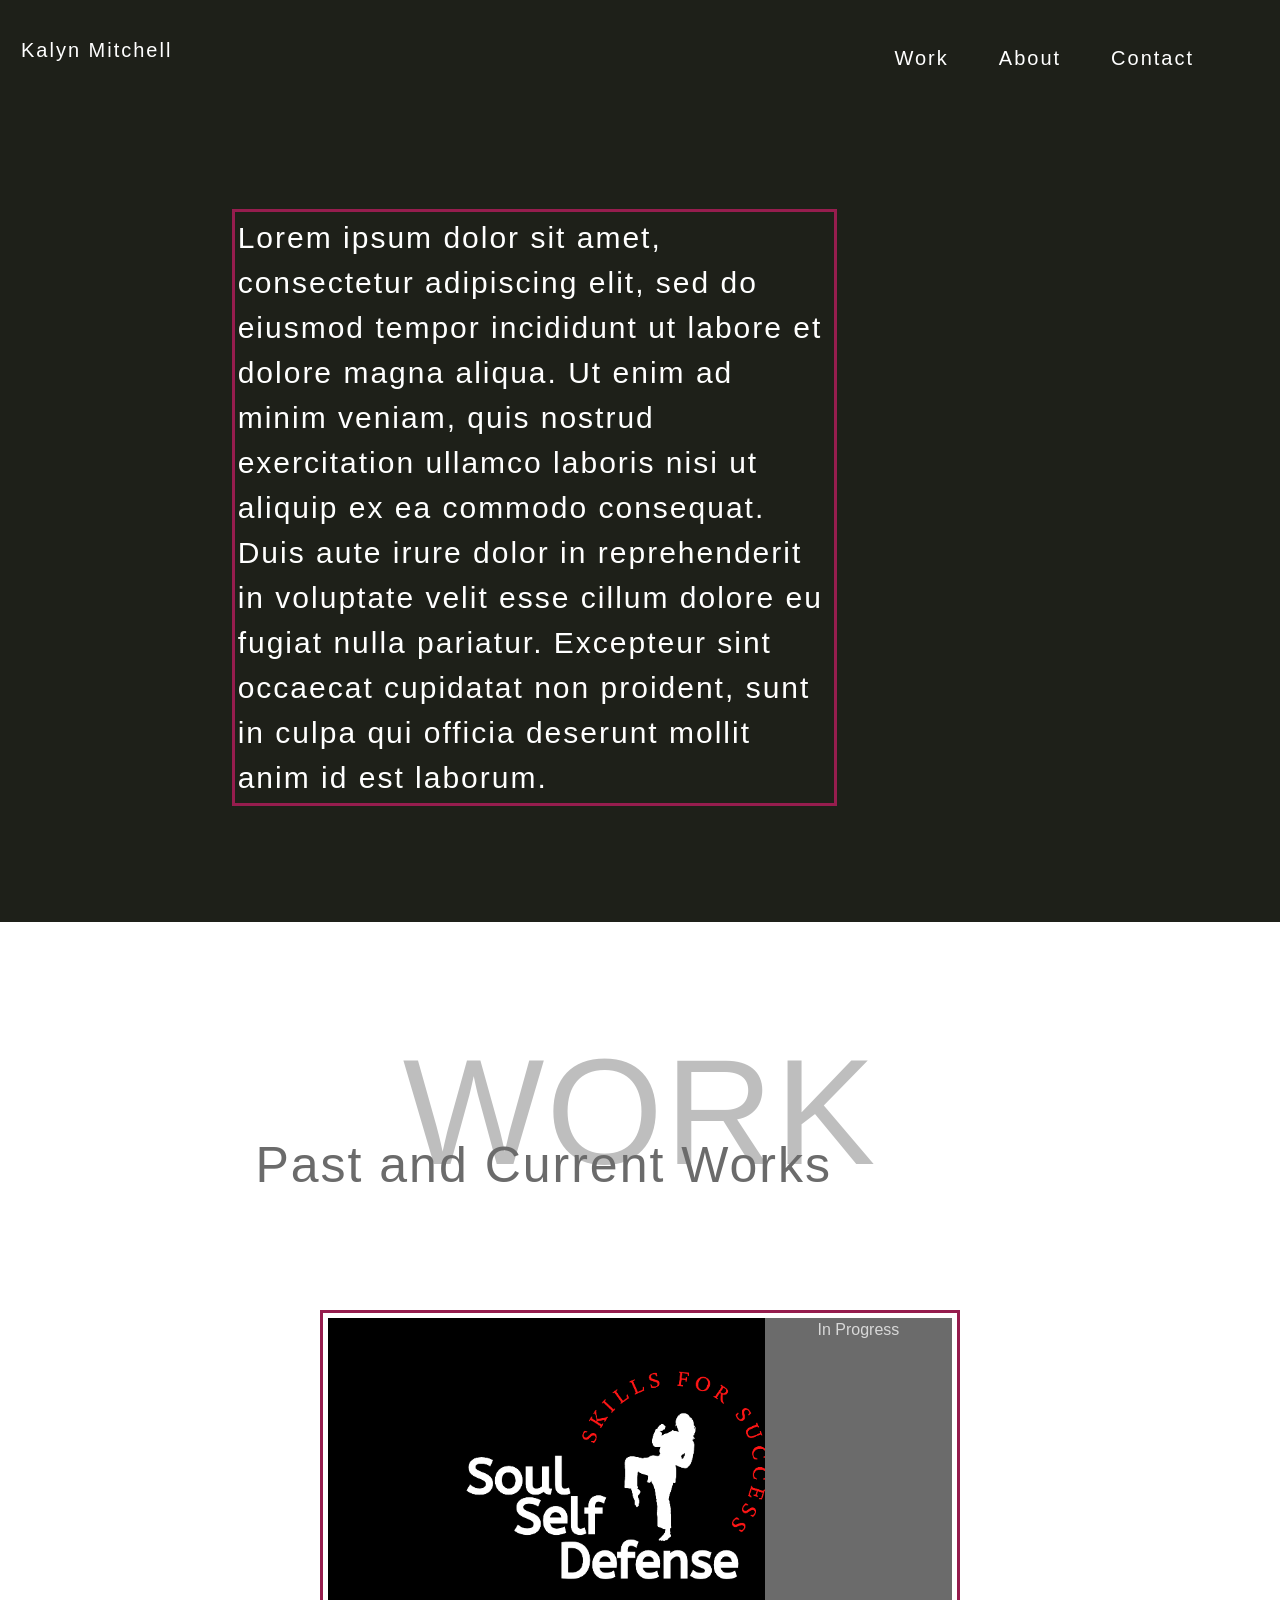
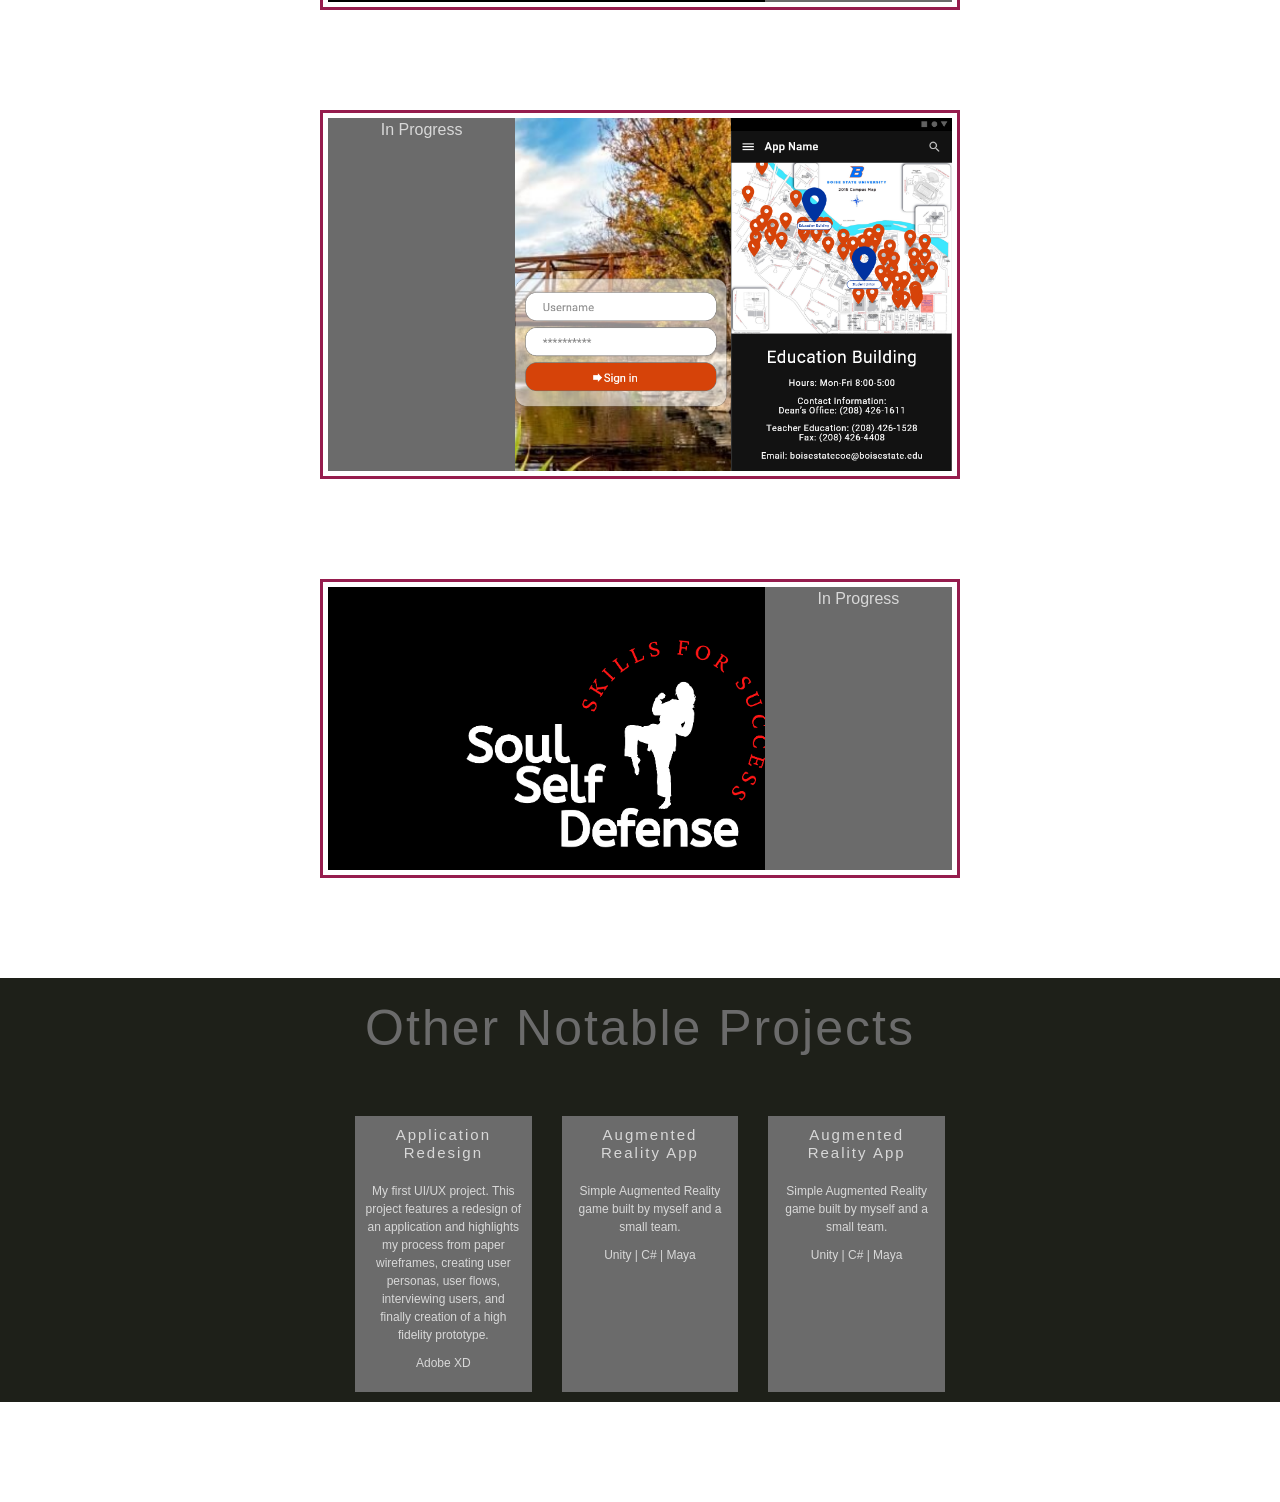
==== index.html @ d5d1f7f8 "more projects added" ====
<!DOCTYPE html>

<html>

<head>
    <title>Portfolio</title>
    <meta charset="UTF-8">
    <meta name="viewport" content="width=device-width, initial-scale=1.0">
    <link rel="stylesheet" href="https://cdn.jsdelivr.net/npm/bootstrap@4.3.1/dist/css/bootstrap.min.css"
        integrity="sha384-ggOyR0iXCbMQv3Xipma34MD+dH/1fQ784/j6cY/iJTQUOhcWr7x9JvoRxT2MZw1T" crossorigin="anonymous">
    <link rel="stylesheet" href="style.css">
</head>

<body>
    <header>
        <!--Navigation-->
        <div class="container-fluid background-dark">
            <div class="row">
                <div class="col nav navbar">
                    <p>Kalyn Mitchell</p>
                </div>
                <div class="col">
                    <nav class="navbar float-right">
                        <div class="nav">
                            <a href="#">Work</a>
                            <a href="#">About</a>
                            <a href="#">Contact</a>
                        </div>
                    </nav>
                </div>
            </div>
        </div>
    </header>

    <main>
        <!--Opening Statement-->
        <div class="container-fluid background-dark space">
            <div class="row">
                <div class="col-2">
                </div>
                <div class="col-6">
                    <p class="mission-text">Lorem ipsum dolor sit amet, consectetur adipiscing elit, sed do eiusmod
                        tempor
                        incididunt ut labore et dolore magna aliqua. Ut enim ad minim veniam, quis nostrud exercitation
                        ullamco laboris nisi ut aliquip ex ea commodo consequat. Duis aute irure dolor in reprehenderit
                        in
                        voluptate velit esse cillum dolore eu fugiat nulla pariatur. Excepteur sint occaecat cupidatat
                        non
                        proident, sunt in culpa qui officia deserunt mollit anim id est laborum.</p>
                </div>
                <div class="col-4">
                </div>
            </div>
        </div>
        <!--Main Projects-->
        <div class="container-fluid space">
            <div class="row">
                <div class="col">
                    <h1>WORK</h1>
                    <h2 class="text-overlay">Past and Current Works</h2>
                </div>
            </div>
            <div class="row space">
                <div class="col-3"></div>
                <div class="col-6 img-border">
                    <div class="container-text-overlay">
                        <img src="Images/SSDMain.png" class="img-fluid">
                        <div class="img-text-right">
                            <p>In Progress</p>
                        </div>
                    </div>
                </div>
                <div class="col-3"></div>
            </div>
            <div class="row">
                <div class="col-3"></div>
                <div class="col-6 img-border">
                    <div class="container-text-overlay">
                        <img src="Images/Swift.png" class="img-fluid">
                        <div class="img-text-left">
                            <p>In Progress</p>
                        </div>
                    </div>
                </div>
                <div class="col-3"></div>
            </div>
            <div class="row space">
                <div class="col-3"></div>
                <div class="col-6 img-border">
                    <div class="container-text-overlay">
                        <img src="Images/SSDMain.png" class="img-fluid">
                        <div class="img-text-right">
                            <p>In Progress</p>
                        </div>
                    </div>
                </div>
                <div class="col-3"></div>
            </div>
            <!--Other Notable Works-->
            <div class="container-text-overlay">
                <div class="row background-dark">
                    <div class="col-12">
                        <h2 class="center">Other Notable Projects</h2>
                    </div>
                </div>
                <div class="row background-dark">
                    <div class="col-3"></div>
                    <div class="col-2">
                        <a href="AppRedesign.html">
                            <div class="text-box">
                                <h1>Application Redesign</h1>
                                <p>My first UI/UX project. This project features a redesign of an application and
                                    highlights
                                    my
                                    process from paper wireframes, creating user personas,
                                    user flows, interviewing users, and finally creation of a high fidelity prototype.
                                </p>
                                <p>
                                    Adobe XD
                                </p>
                            </div>
                        </a>
                    </div>
                    <div class="col-2">
                        <a href="ARGame.html">
                            <div class="text-box">
                                <h1>Augmented Reality App</h1>
                                <p> Simple Augmented Reality game built by myself and a small team.
                                </p>
                                <p>
                                    Unity | C# | Maya
                                </p>
                            </div>
                        </a>
                    </div>
                    <div class="col-2">
                        <a href="ARGame.html">
                            <div class="text-box">
                                <h1>Augmented Reality App</h1>
                                <p> Simple Augmented Reality game built by myself and a small team.
                                </p>
                                <p>
                                    Unity | C# | Maya
                                </p>
                            </div>
                        </a>
                    </div>
                    <div class="col-3"></div>
                </div>
            </div>
        </div>
    </main>

</body>

</html>
---- style.css ----
/* Color Scheme

Black Chocolate - 1E2019
Apricot - F7C4A5
Pine Green - 037971
Jazzberry Jam - 961D4E
Twilight Lavender - 754668

*/


.nav {
    font-size: 20px;
    letter-spacing: 2px;
    padding-top: 15px;
}

.nav a {
    padding-right: 50px;
    color: white;
    text-decoration: none;
}

.nav a:hover {
    color: #961D4E;
}

.mission-text {
    font-size: 30px;
    letter-spacing: 2px;
    padding-top: 50px;
    border: 3px solid rgb(150, 29, 78);
    padding: 3px;
}

.center {
    text-align: center;
}

.background-dark {
    background-color: #1E2019;
    color: white;
    padding: 20px;
}

.background-peach {
    background-color: #F7C4A5;
    color: white;
}

.space {
    padding-top: 100px;
    padding-bottom: 100px;
}

.text-overlay {
    color: #6b6b6b;
    position: absolute;
    top: 60%;
    right: 35%;
    height: 100%;
}

.img-text-left {
    background-color: #6b6b6b;
    color: rgb(216, 216, 216);
    text-align: center;
    position: absolute;
    top: 0%;
    width: 30%;
    height: 100%;
}

.img-text-right {
    background-color: #6b6b6b;
    color: rgb(216, 216, 216);
    text-align: center;
    position: absolute;
    top: 0%;
    right: 0%;
    width: 30%;
    height: 100%;
}

.container-text-overlay {
    position: relative;
    text-align: center;
    color: white;
}

.img-border {
    border: 3px solid rgb(150, 29, 78);
    padding: 5px;
}

.text-box {
    background: #6b6b6b;
    color: rgb(216, 216, 216);
    margin: 10px;
    width:100%;
    height: 100%;
}

.text-box h1 {
    color:rgb(216, 216, 216);
    font-size: 15px;
    padding: 10px;
    margin: 10px;
}

.text-box p {
    color:rgb(216, 216, 216);
    font-size: 12px;
    margin: 10px;
}

.icon {
    float: left;
    width: 50px;
    height: 50px;
    margin: 5px;
}

h1 {
    font-size: 150px;
    letter-spacing: 2px;
    text-align: center;
    color: #bebebe;
}

h2 {
    font-size: 50px;
    letter-spacing: 2px;
    color: #6b6b6b;
}
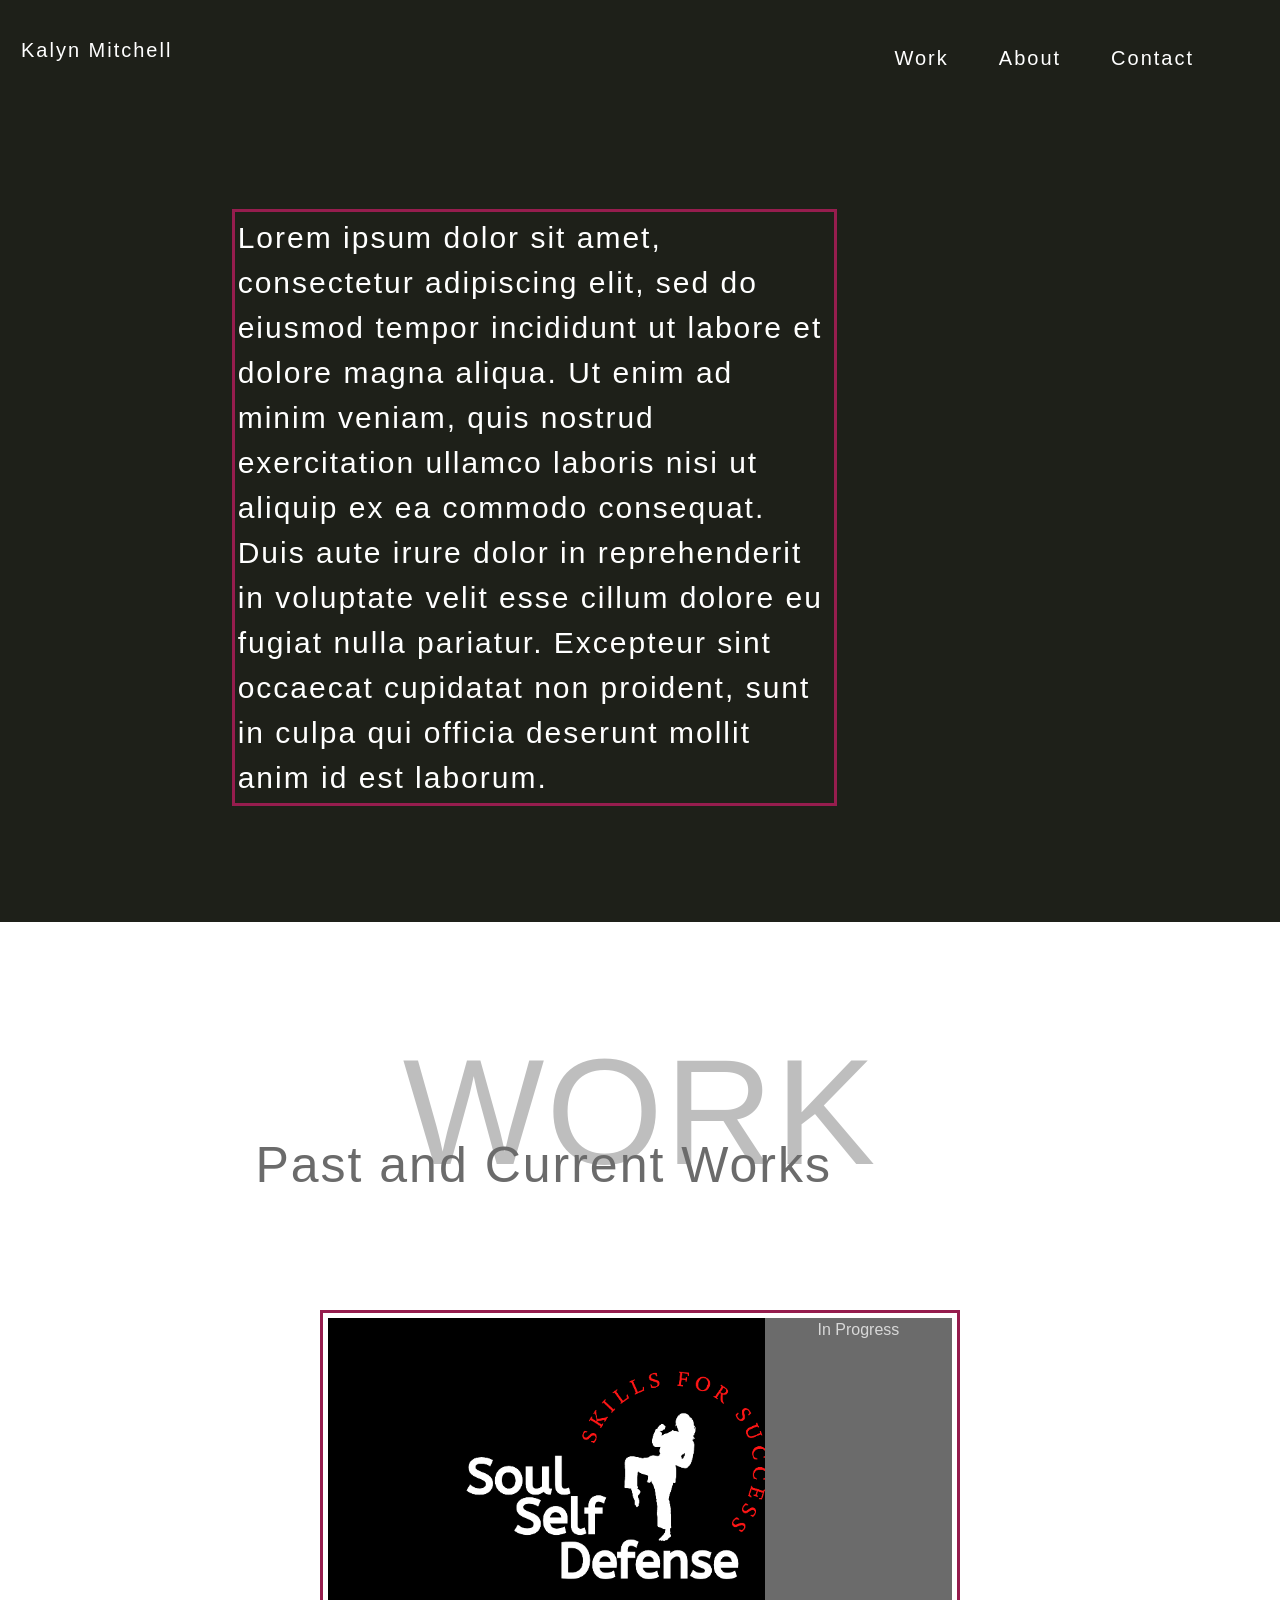
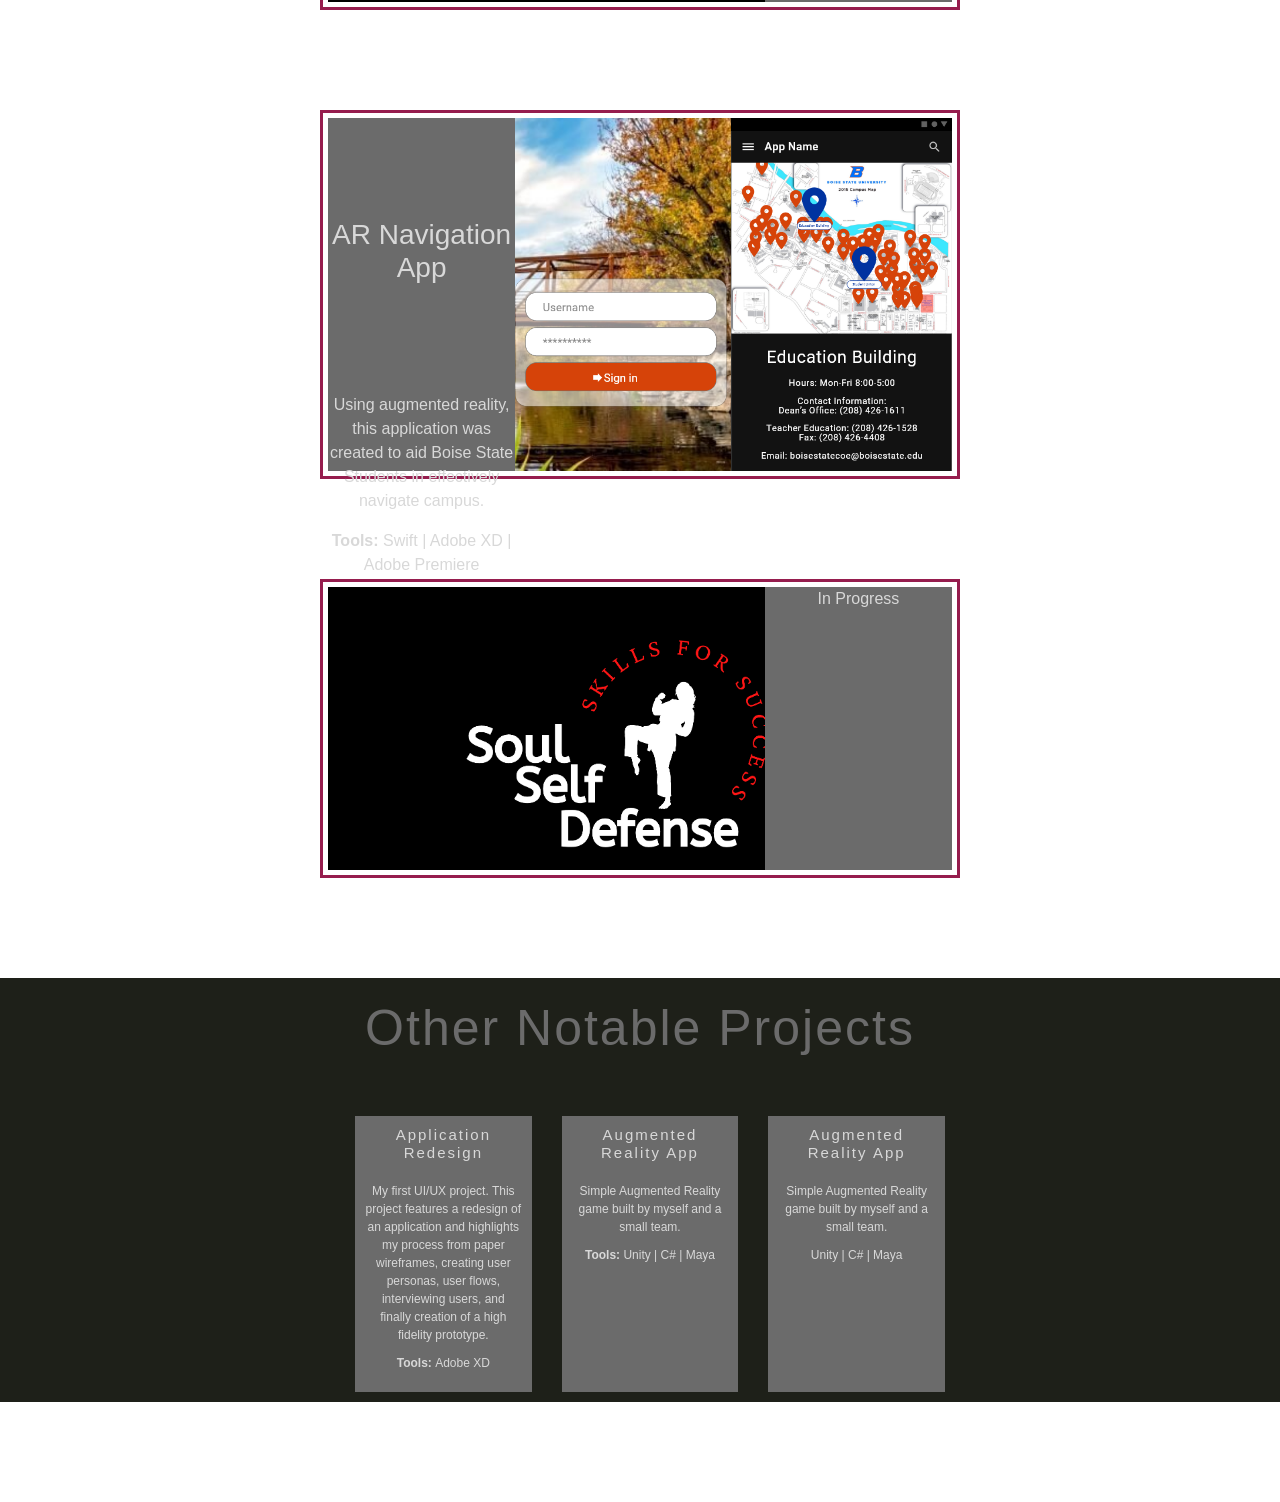
==== commit 197f3912: "changes" ====
--- a/index.html
+++ b/index.html
@@ -75,12 +75,17 @@
             <div class="row">
                 <div class="col-3"></div>
                 <div class="col-6 img-border">
-                    <div class="container-text-overlay">
-                        <img src="Images/Swift.png" class="img-fluid">
-                        <div class="img-text-left">
-                            <p>In Progress</p>
+                    <a href="Swift.html">
+                        <div class="container-text-overlay">
+                            <img src="Images/Swift.png" class="img-fluid">
+                            <div class="img-text-left">
+                                <h3 class="space">AR Navigation App</h3>
+                                <p>Using augmented reality, this application was created to aid Boise State Students
+                                    in effectively navigate campus.</p>
+                                <p><b>Tools: </b>Swift | Adobe XD | Adobe Premiere</p>
+                            </div>
                         </div>
-                    </div>
+                    </a>
                 </div>
                 <div class="col-3"></div>
             </div>
@@ -116,7 +121,7 @@
                                     user flows, interviewing users, and finally creation of a high fidelity prototype.
                                 </p>
                                 <p>
-                                    Adobe XD
+                                    <b>Tools: </b>Adobe XD
                                 </p>
                             </div>
                         </a>
@@ -128,7 +133,7 @@
                                 <p> Simple Augmented Reality game built by myself and a small team.
                                 </p>
                                 <p>
-                                    Unity | C# | Maya
+                                    <b>Tools: </b>Unity | C# | Maya
                                 </p>
                             </div>
                         </a>
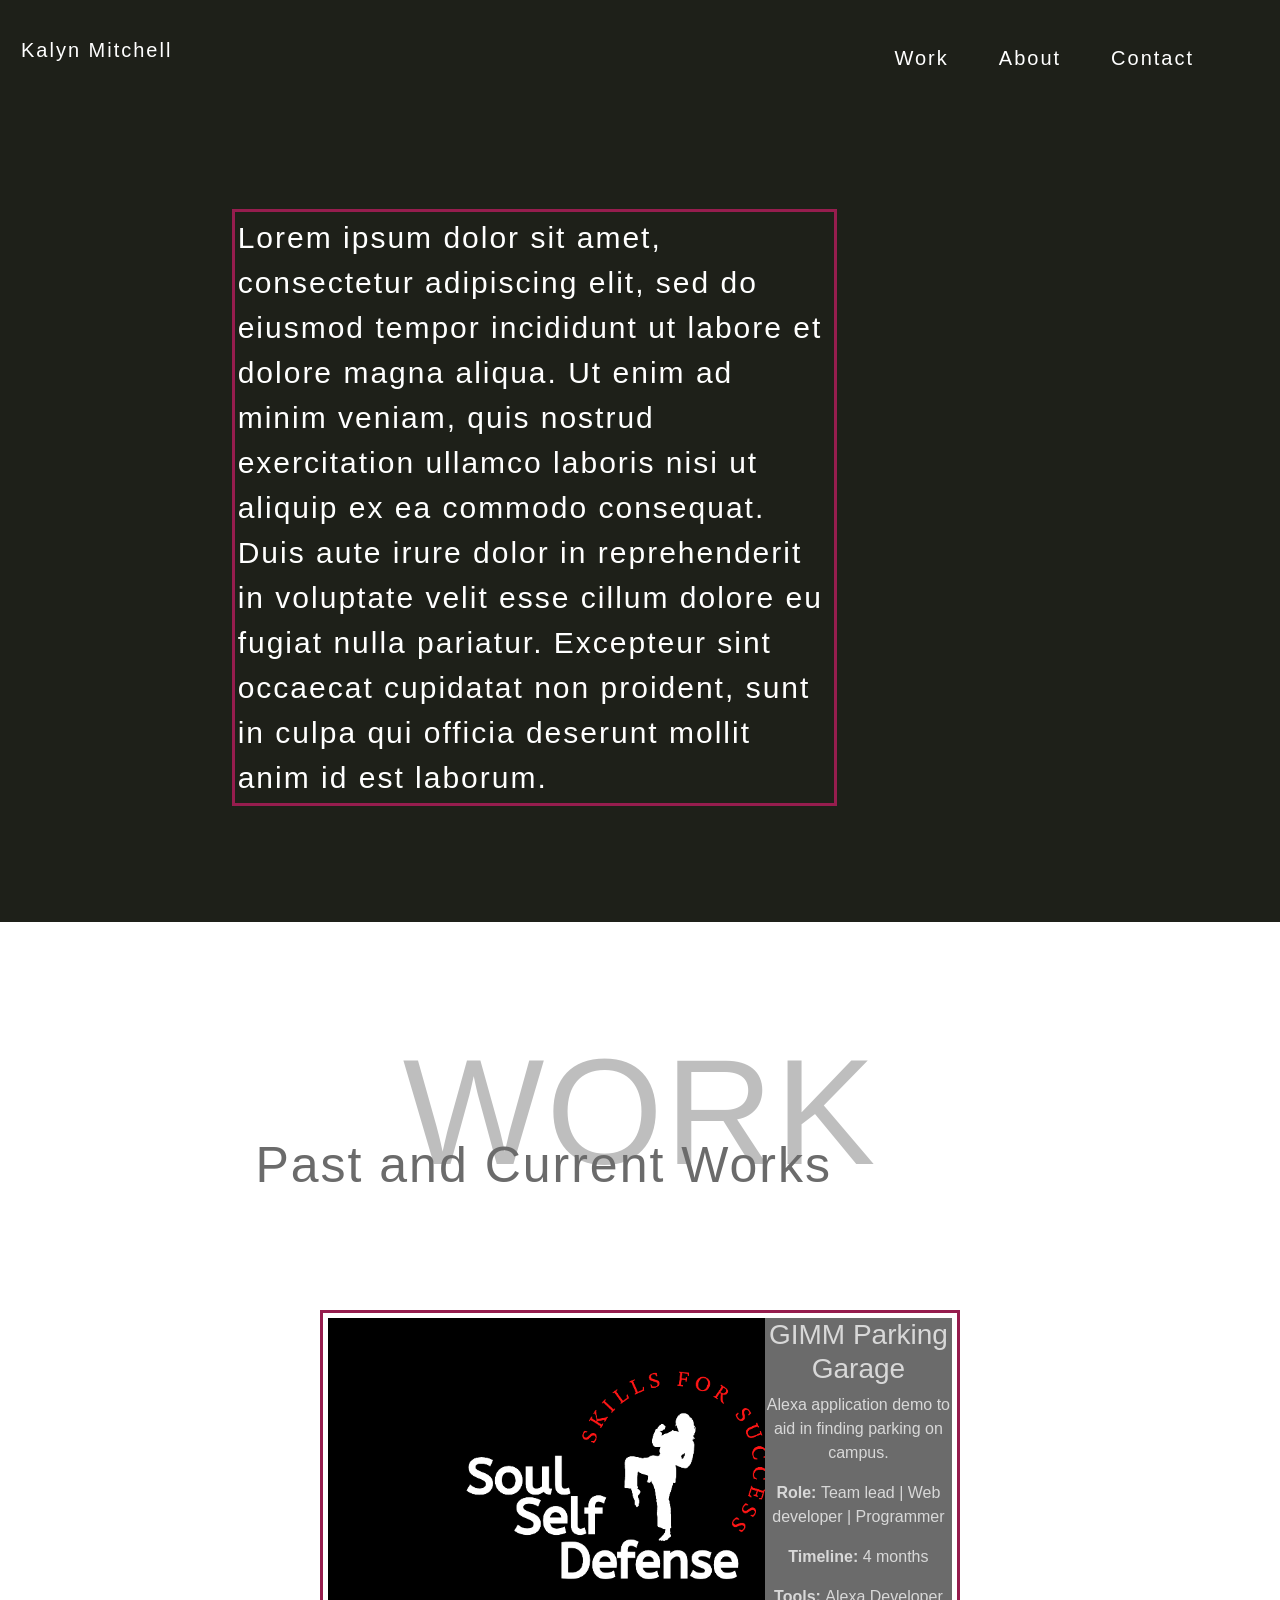
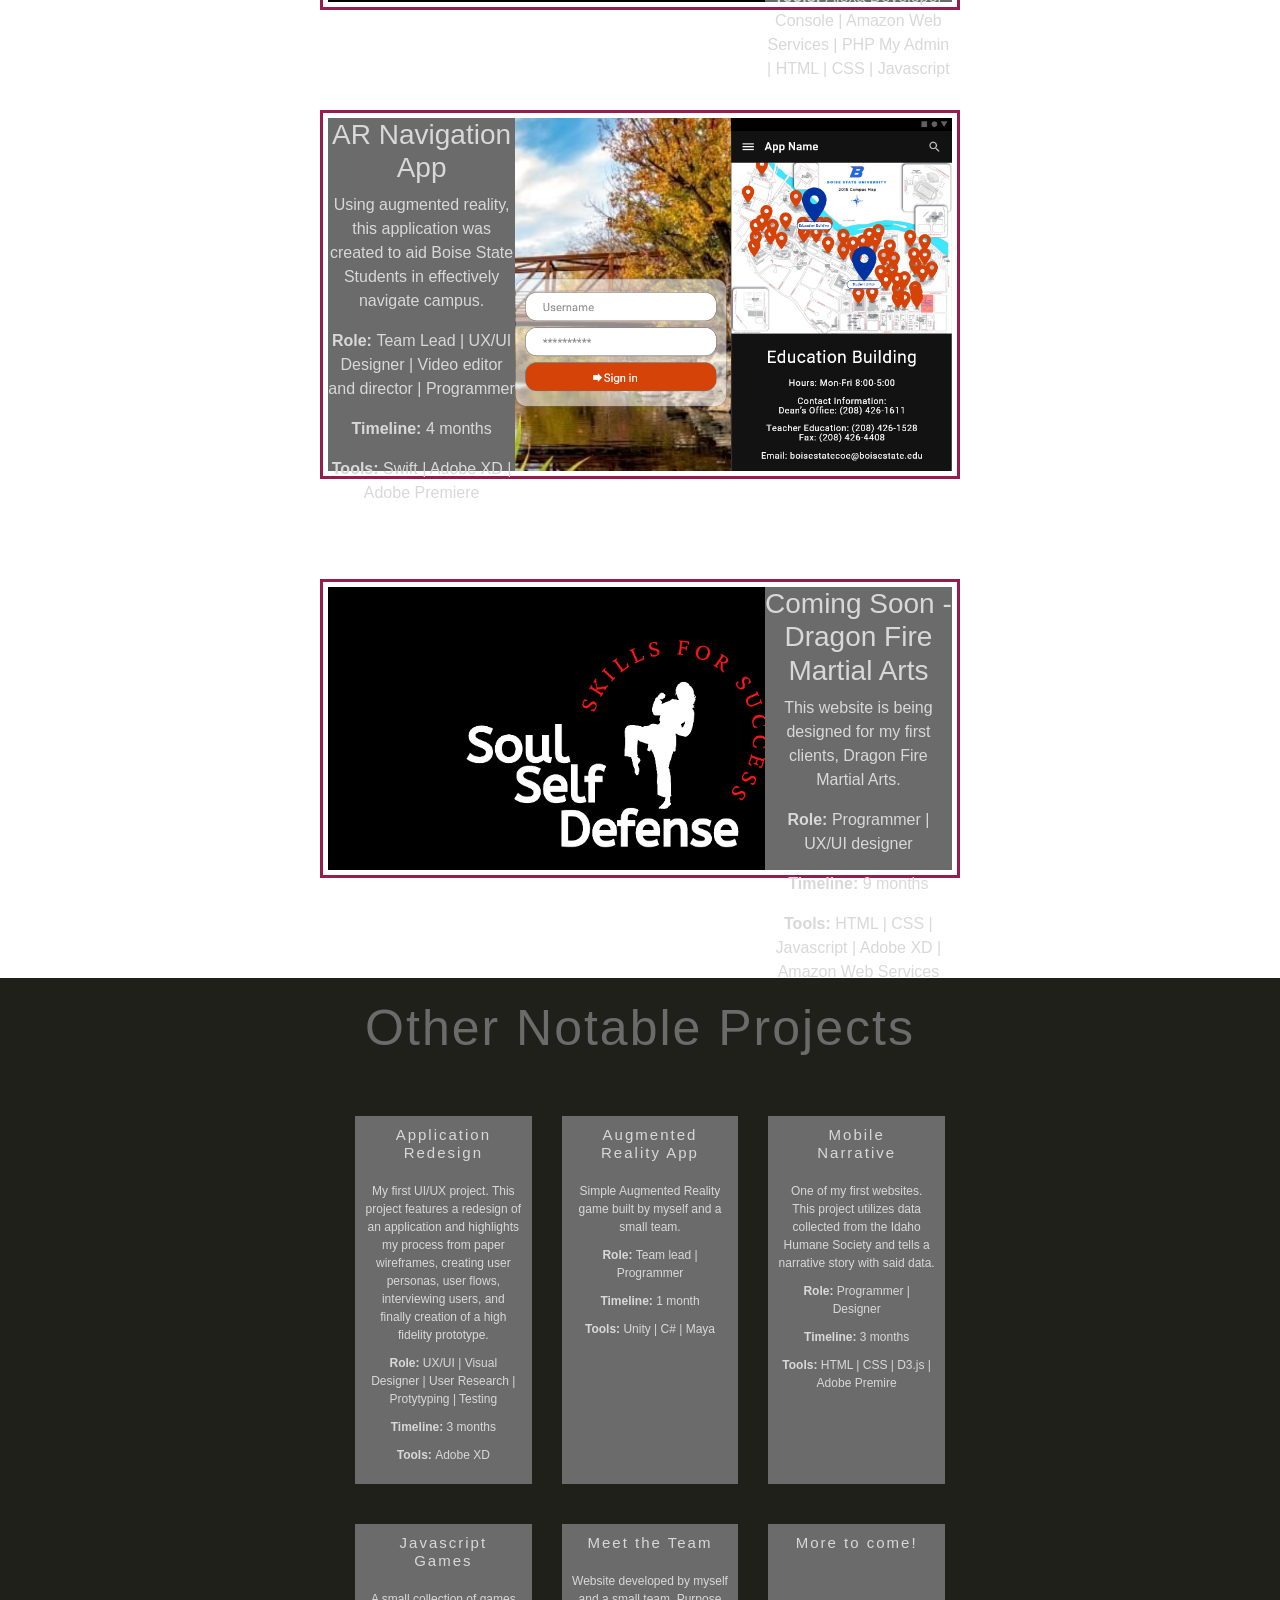
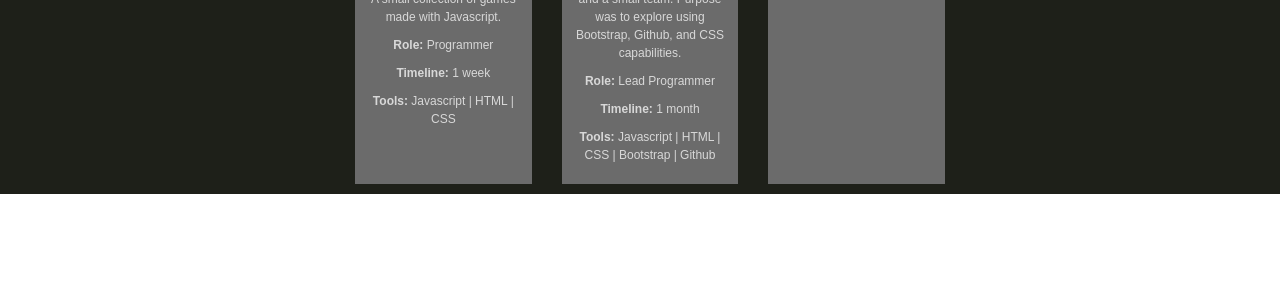
==== commit cf0bb478: "main" ====
--- a/index.html
+++ b/index.html
@@ -24,7 +24,7 @@
                         <div class="nav">
                             <a href="#">Work</a>
                             <a href="#">About</a>
-                            <a href="#">Contact</a>
+                            <a href="mailto:marimitchell9102@gmail.com">Contact</a>
                         </div>
                     </nav>
                 </div>
@@ -66,7 +66,17 @@
                     <div class="container-text-overlay">
                         <img src="Images/SSDMain.png" class="img-fluid">
                         <div class="img-text-right">
-                            <p>In Progress</p>
+                            <h3>GIMM Parking Garage</h3>
+                            <p>Alexa application demo to aid in finding parking on campus.</p>
+                            <p>
+                                <b>Role: </b>Team lead | Web developer | Programmer
+                            </p>
+                            <p>
+                                <b>Timeline: </b>4 months
+                            </p>
+                            <p>
+                                <b>Tools: </b>Alexa Developer Console | Amazon Web Services | PHP My Admin | HTML | CSS | Javascript
+                            </p>
                         </div>
                     </div>
                 </div>
@@ -79,9 +89,11 @@
                         <div class="container-text-overlay">
                             <img src="Images/Swift.png" class="img-fluid">
                             <div class="img-text-left">
-                                <h3 class="space">AR Navigation App</h3>
+                                <h3>AR Navigation App</h3>
                                 <p>Using augmented reality, this application was created to aid Boise State Students
                                     in effectively navigate campus.</p>
+                                <p><b>Role: </b> Team Lead | UX/UI Designer | Video editor and director | Programmer </p>
+                                <p><b>Timeline: </b>4 months</p>
                                 <p><b>Tools: </b>Swift | Adobe XD | Adobe Premiere</p>
                             </div>
                         </div>
@@ -95,7 +107,17 @@
                     <div class="container-text-overlay">
                         <img src="Images/SSDMain.png" class="img-fluid">
                         <div class="img-text-right">
-                            <p>In Progress</p>
+                            <h3>Coming Soon - Dragon Fire Martial Arts</h3>
+                            <p>This website is being designed for my first clients, Dragon Fire Martial Arts.</p>
+                            <p>
+                                <b>Role: </b>Programmer | UX/UI designer 
+                            </p>
+                            <p>
+                                <b>Timeline: </b>9 months
+                            </p>
+                            <p>
+                                <b>Tools: </b>HTML | CSS | Javascript | Adobe XD | Amazon Web Services
+                            </p>
                         </div>
                     </div>
                 </div>
@@ -120,6 +142,10 @@
                                     process from paper wireframes, creating user personas,
                                     user flows, interviewing users, and finally creation of a high fidelity prototype.
                                 </p>
+                                <p><b>Role: </b>UX/UI | Visual Designer | User Research | Protytyping | Testing</p>
+                                <p>
+                                    <b>Timeline: </b> 3 months
+                                </p>
                                 <p>
                                     <b>Tools: </b>Adobe XD
                                 </p>
@@ -132,6 +158,10 @@
                                 <h1>Augmented Reality App</h1>
                                 <p> Simple Augmented Reality game built by myself and a small team.
                                 </p>
+                                <p><b>Role: </b>Team lead | Programmer</p>
+                                <p>
+                                    <b>Timeline: </b> 1 month
+                                </p>
                                 <p>
                                     <b>Tools: </b>Unity | C# | Maya
                                 </p>
@@ -139,16 +169,64 @@
                         </a>
                     </div>
                     <div class="col-2">
-                        <a href="ARGame.html">
-                            <div class="text-box">
-                                <h1>Augmented Reality App</h1>
-                                <p> Simple Augmented Reality game built by myself and a small team.
-                                </p>
-                                <p>
-                                    Unity | C# | Maya
-                                </p>
-                            </div>
-                        </a>
+                        <a href="Projects/MobileNarrative/Html/MobileNarrative.html">
+                            <div class="text-box">
+                                <h1>Mobile Narrative</h1>
+                                <p> One of my first websites. This project utilizes data collected from the Idaho Humane
+                                    Society
+                                    and tells a narrative story with said data.
+                                </p>
+                                <p><b>Role: </b>Programmer | Designer</p>
+                                <p>
+                                    <b>Timeline: </b>3 months
+                                </p>
+                                <p>
+                                    <b>Tools: </b>HTML | CSS | D3.js | Adobe Premire
+                                </p>
+                            </div>
+                        </a>
+                    </div>
+                    <div class="col-3"></div>
+                </div>
+                <div class="row background-dark">
+                    <div class="col-3"></div>
+                    <div class="col-2">
+                        <a href="https://kayiznbii.github.io/">
+                            <div class="text-box">
+                                <h1>Javascript Games</h1>
+                                <p>A small collection of games made with Javascript.
+                                </p>
+                                <p><b>Role: </b>Programmer</p>
+                                <p>
+                                    <b>Timeline: </b> 1 week
+                                </p>
+                                <p>
+                                    <b>Tools: </b>Javascript | HTML | CSS
+                                </p>
+                            </div>
+                        </a>
+                    </div>
+                    <div class="col-2">
+                        <a href="Projects/MyCSS/index.html">
+                            <div class="text-box">
+                                <h1>Meet the Team</h1>
+                                <p> Website developed by myself and a small team. Purpose was to explore using
+                                    Bootstrap, Github, and CSS capabilities.
+                                </p>
+                                <p><b>Role: </b>Lead Programmer</p>
+                                <p>
+                                    <b>Timeline: </b> 1 month
+                                </p>
+                                <p>
+                                    <b>Tools: </b>Javascript | HTML | CSS | Bootstrap | Github
+                                </p>
+                            </div>
+                        </a>
+                    </div>
+                    <div class="col-2">
+                        <div class="text-box">
+                            <h1>More to come!</h1>
+                        </div>
                     </div>
                     <div class="col-3"></div>
                 </div>
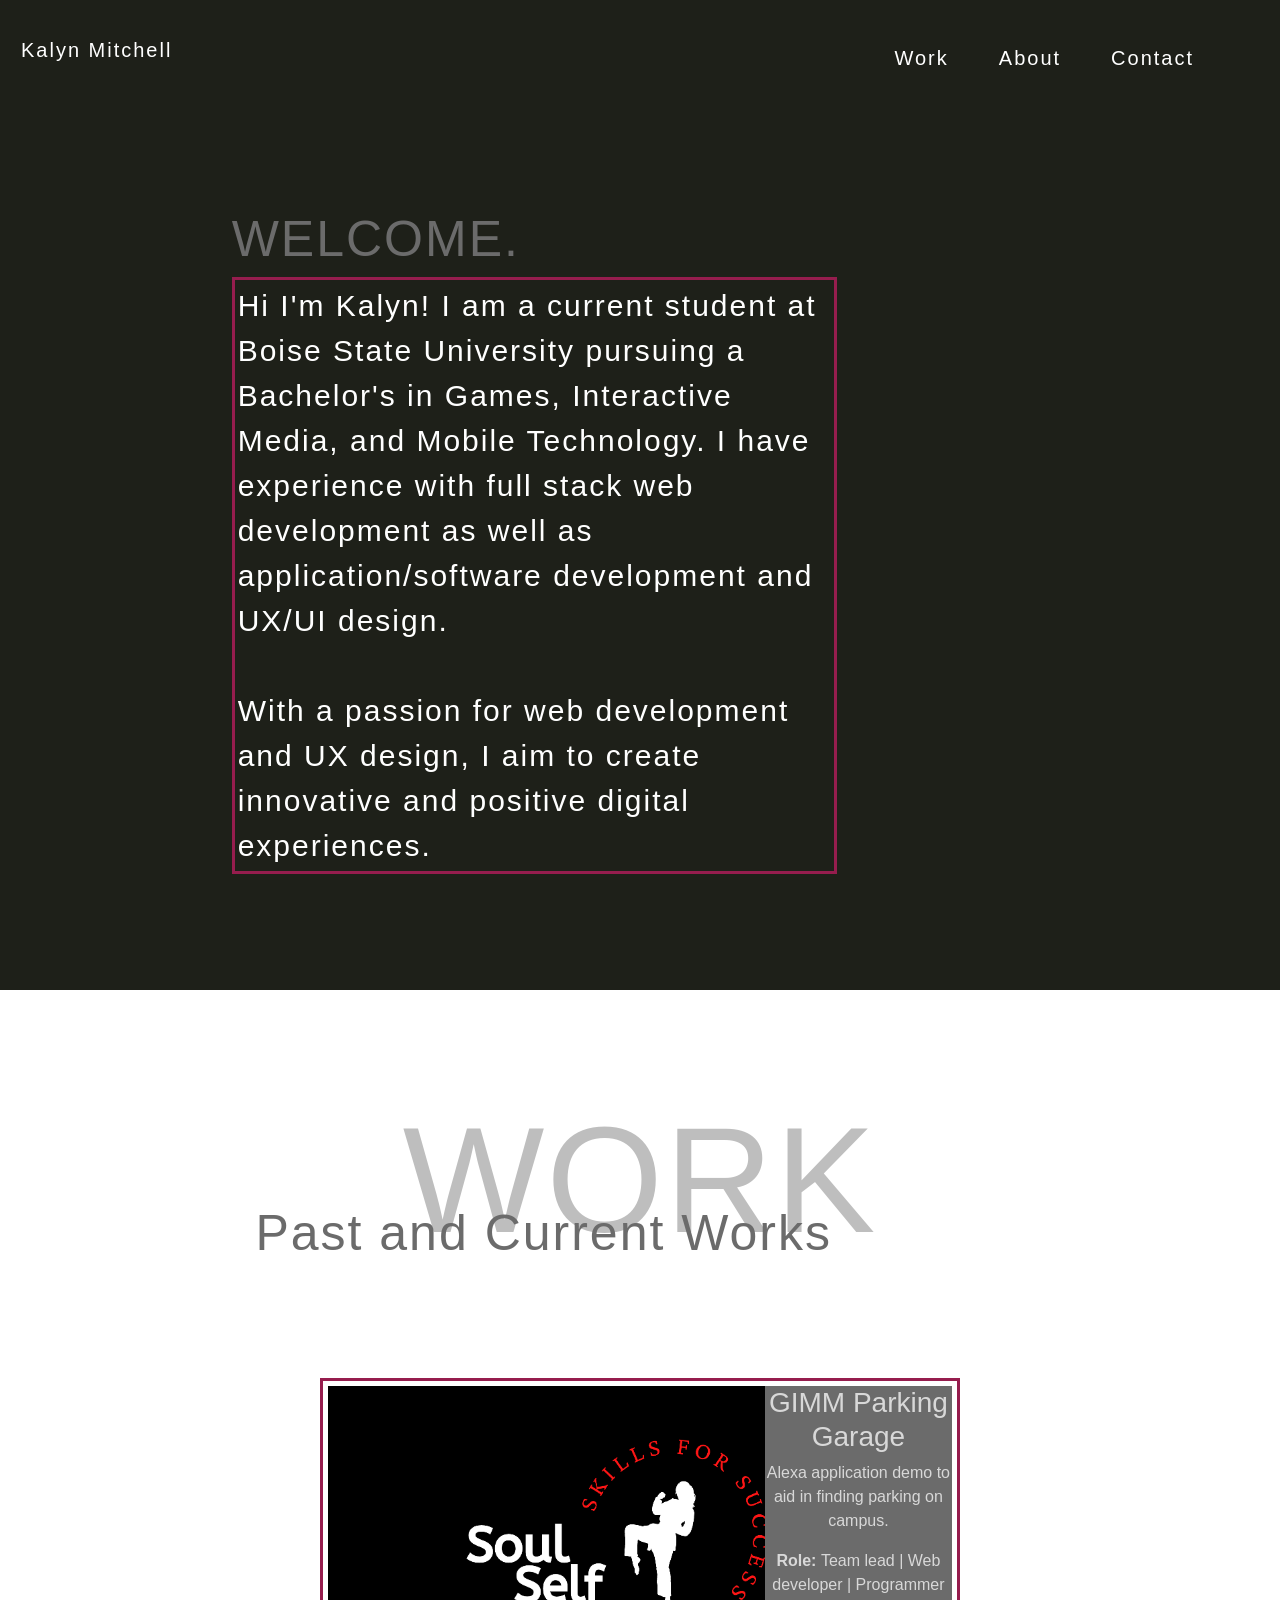
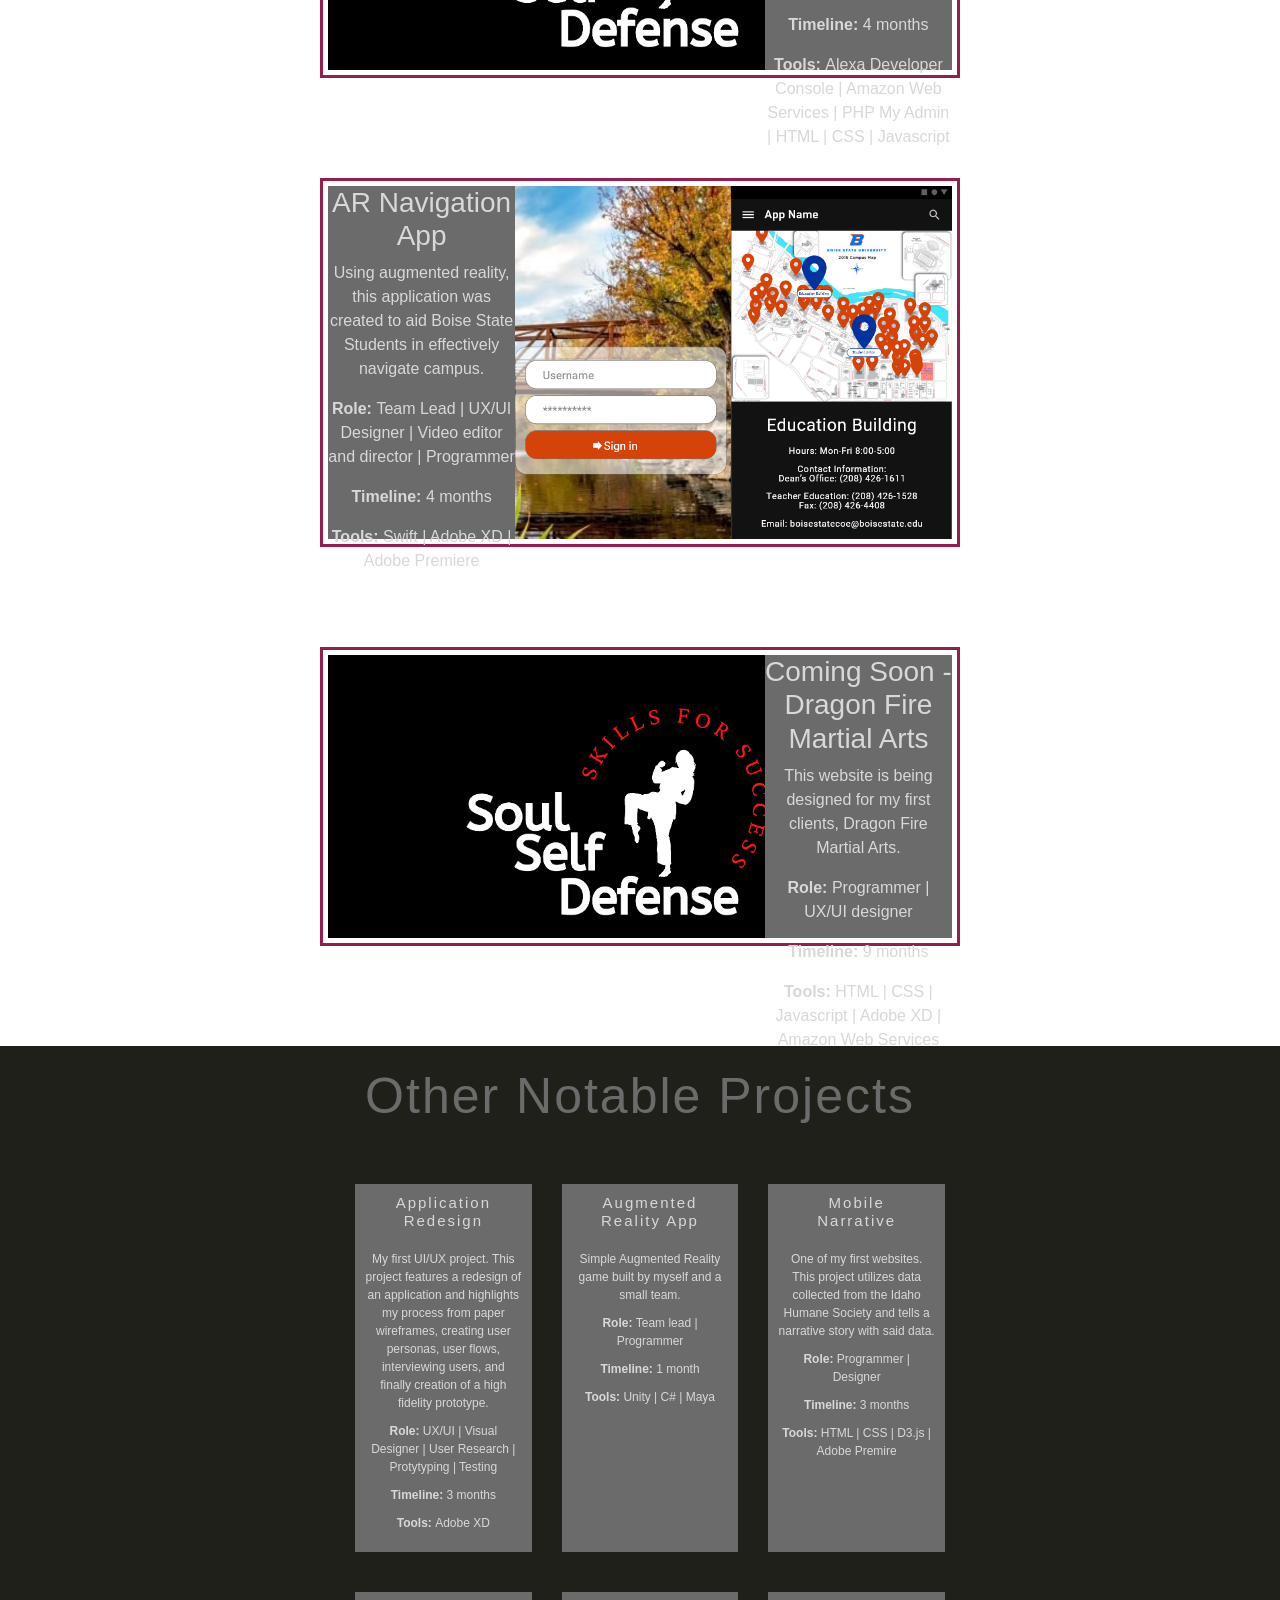
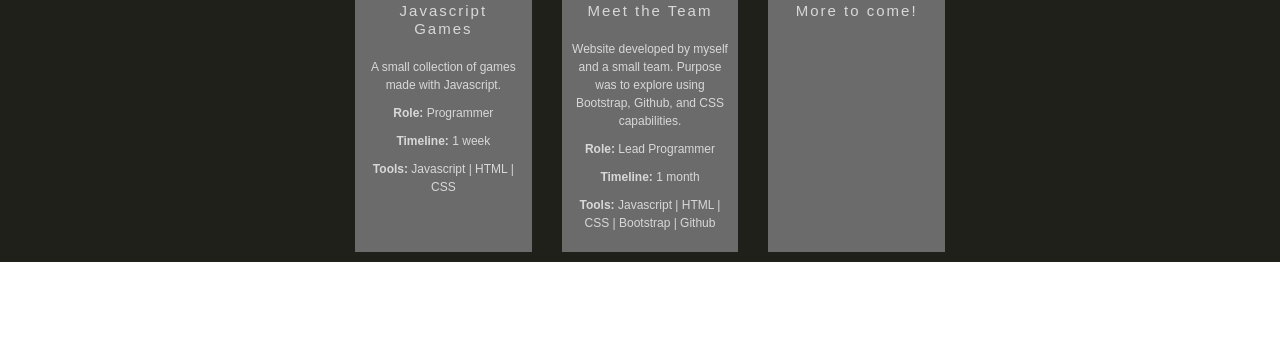
==== commit 31f20971: "mission statement" ====
--- a/index.html
+++ b/index.html
@@ -24,7 +24,7 @@
                         <div class="nav">
                             <a href="#">Work</a>
                             <a href="#">About</a>
-                            <a href="mailto:marimitchell9102@gmail.com">Contact</a>
+                            <a href="mailto:kalynmarimitchell@gmail.com">Contact</a>
                         </div>
                     </nav>
                 </div>
@@ -39,14 +39,14 @@
                 <div class="col-2">
                 </div>
                 <div class="col-6">
-                    <p class="mission-text">Lorem ipsum dolor sit amet, consectetur adipiscing elit, sed do eiusmod
-                        tempor
-                        incididunt ut labore et dolore magna aliqua. Ut enim ad minim veniam, quis nostrud exercitation
-                        ullamco laboris nisi ut aliquip ex ea commodo consequat. Duis aute irure dolor in reprehenderit
-                        in
-                        voluptate velit esse cillum dolore eu fugiat nulla pariatur. Excepteur sint occaecat cupidatat
-                        non
-                        proident, sunt in culpa qui officia deserunt mollit anim id est laborum.</p>
+                    <h2>WELCOME. </h2>
+                    <p class="mission-text">Hi I'm Kalyn! I am a current student at Boise State University pursuing a
+                        Bachelor's in Games, Interactive Media, and Mobile Technology. I have experience with full stack
+                        web development as well as application/software development and UX/UI design.
+                        <br>
+                        <br>
+                        With a passion for web development and UX design, I aim to create innovative and positive
+                        digital experiences.</p>
                 </div>
                 <div class="col-4">
                 </div>
@@ -75,7 +75,8 @@
                                 <b>Timeline: </b>4 months
                             </p>
                             <p>
-                                <b>Tools: </b>Alexa Developer Console | Amazon Web Services | PHP My Admin | HTML | CSS | Javascript
+                                <b>Tools: </b>Alexa Developer Console | Amazon Web Services | PHP My Admin | HTML | CSS
+                                | Javascript
                             </p>
                         </div>
                     </div>
@@ -92,7 +93,8 @@
                                 <h3>AR Navigation App</h3>
                                 <p>Using augmented reality, this application was created to aid Boise State Students
                                     in effectively navigate campus.</p>
-                                <p><b>Role: </b> Team Lead | UX/UI Designer | Video editor and director | Programmer </p>
+                                <p><b>Role: </b> Team Lead | UX/UI Designer | Video editor and director | Programmer
+                                </p>
                                 <p><b>Timeline: </b>4 months</p>
                                 <p><b>Tools: </b>Swift | Adobe XD | Adobe Premiere</p>
                             </div>
@@ -110,7 +112,7 @@
                             <h3>Coming Soon - Dragon Fire Martial Arts</h3>
                             <p>This website is being designed for my first clients, Dragon Fire Martial Arts.</p>
                             <p>
-                                <b>Role: </b>Programmer | UX/UI designer 
+                                <b>Role: </b>Programmer | UX/UI designer
                             </p>
                             <p>
                                 <b>Timeline: </b>9 months
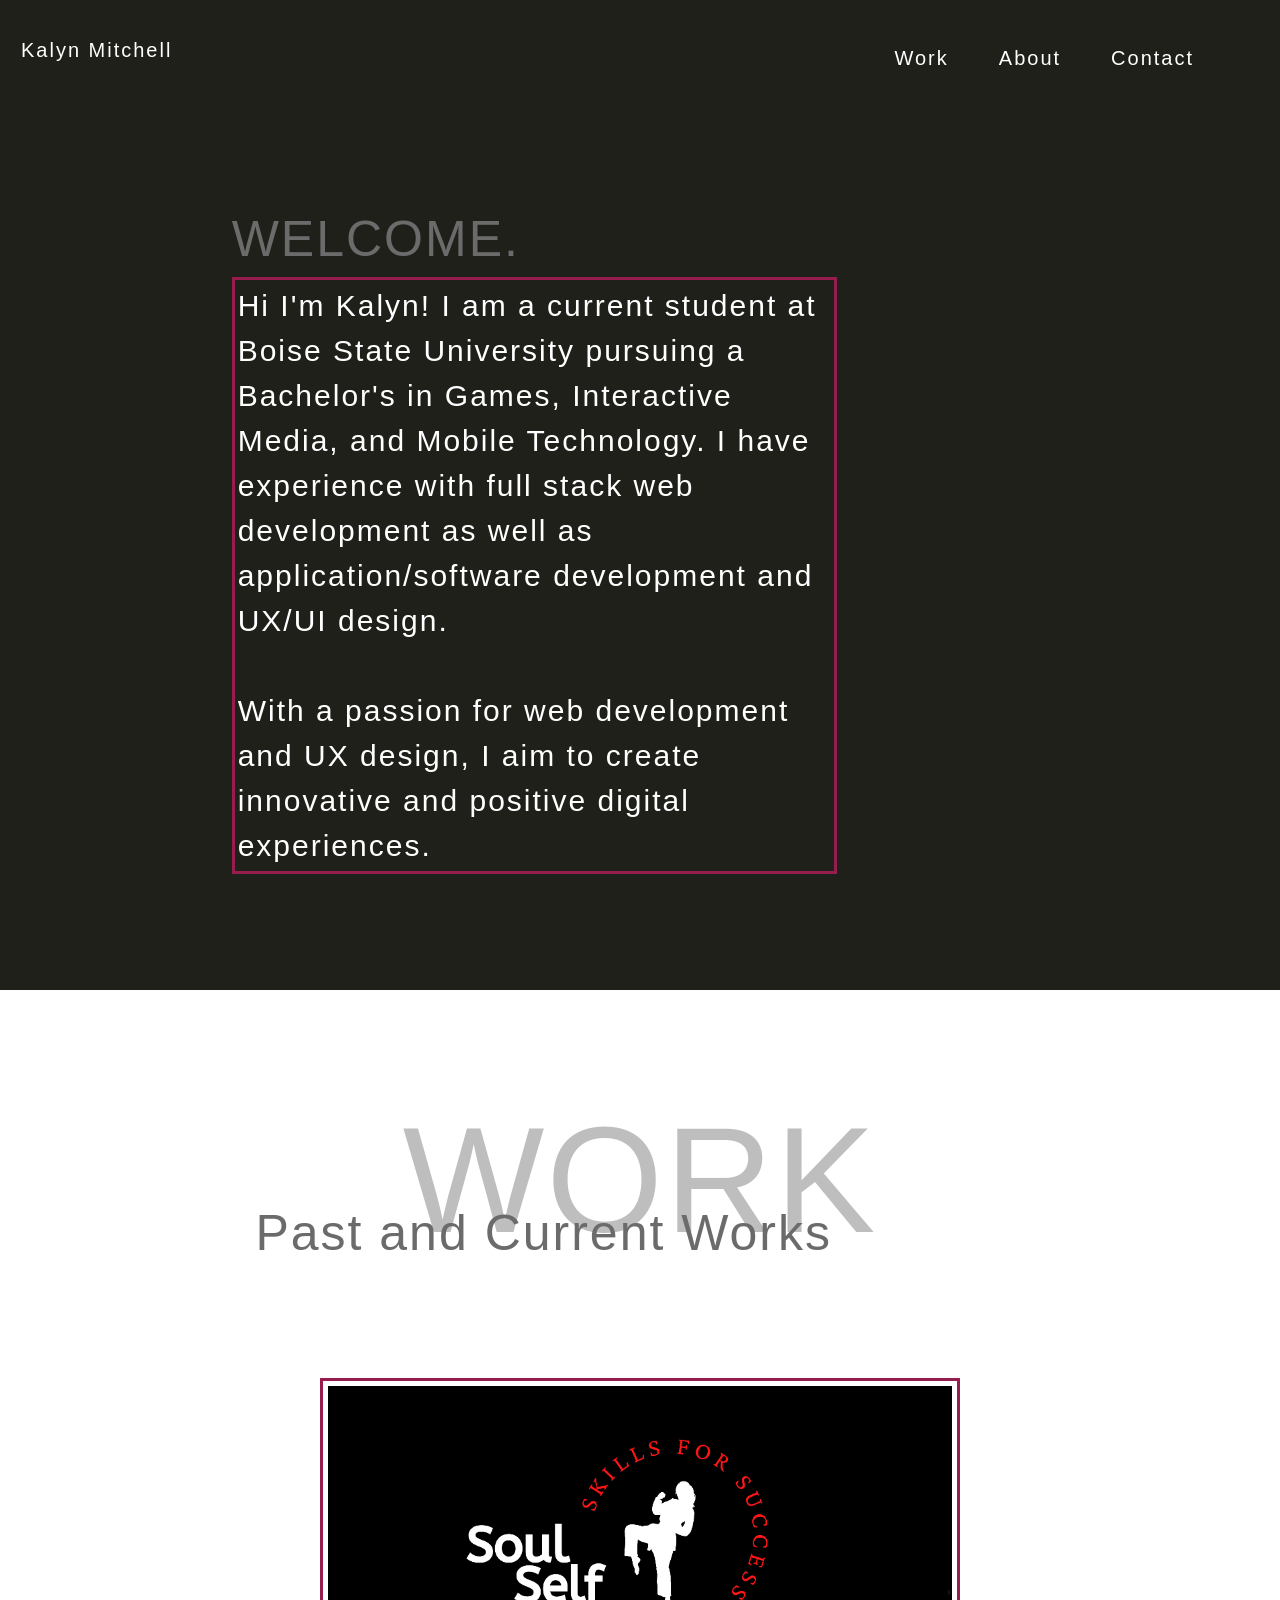
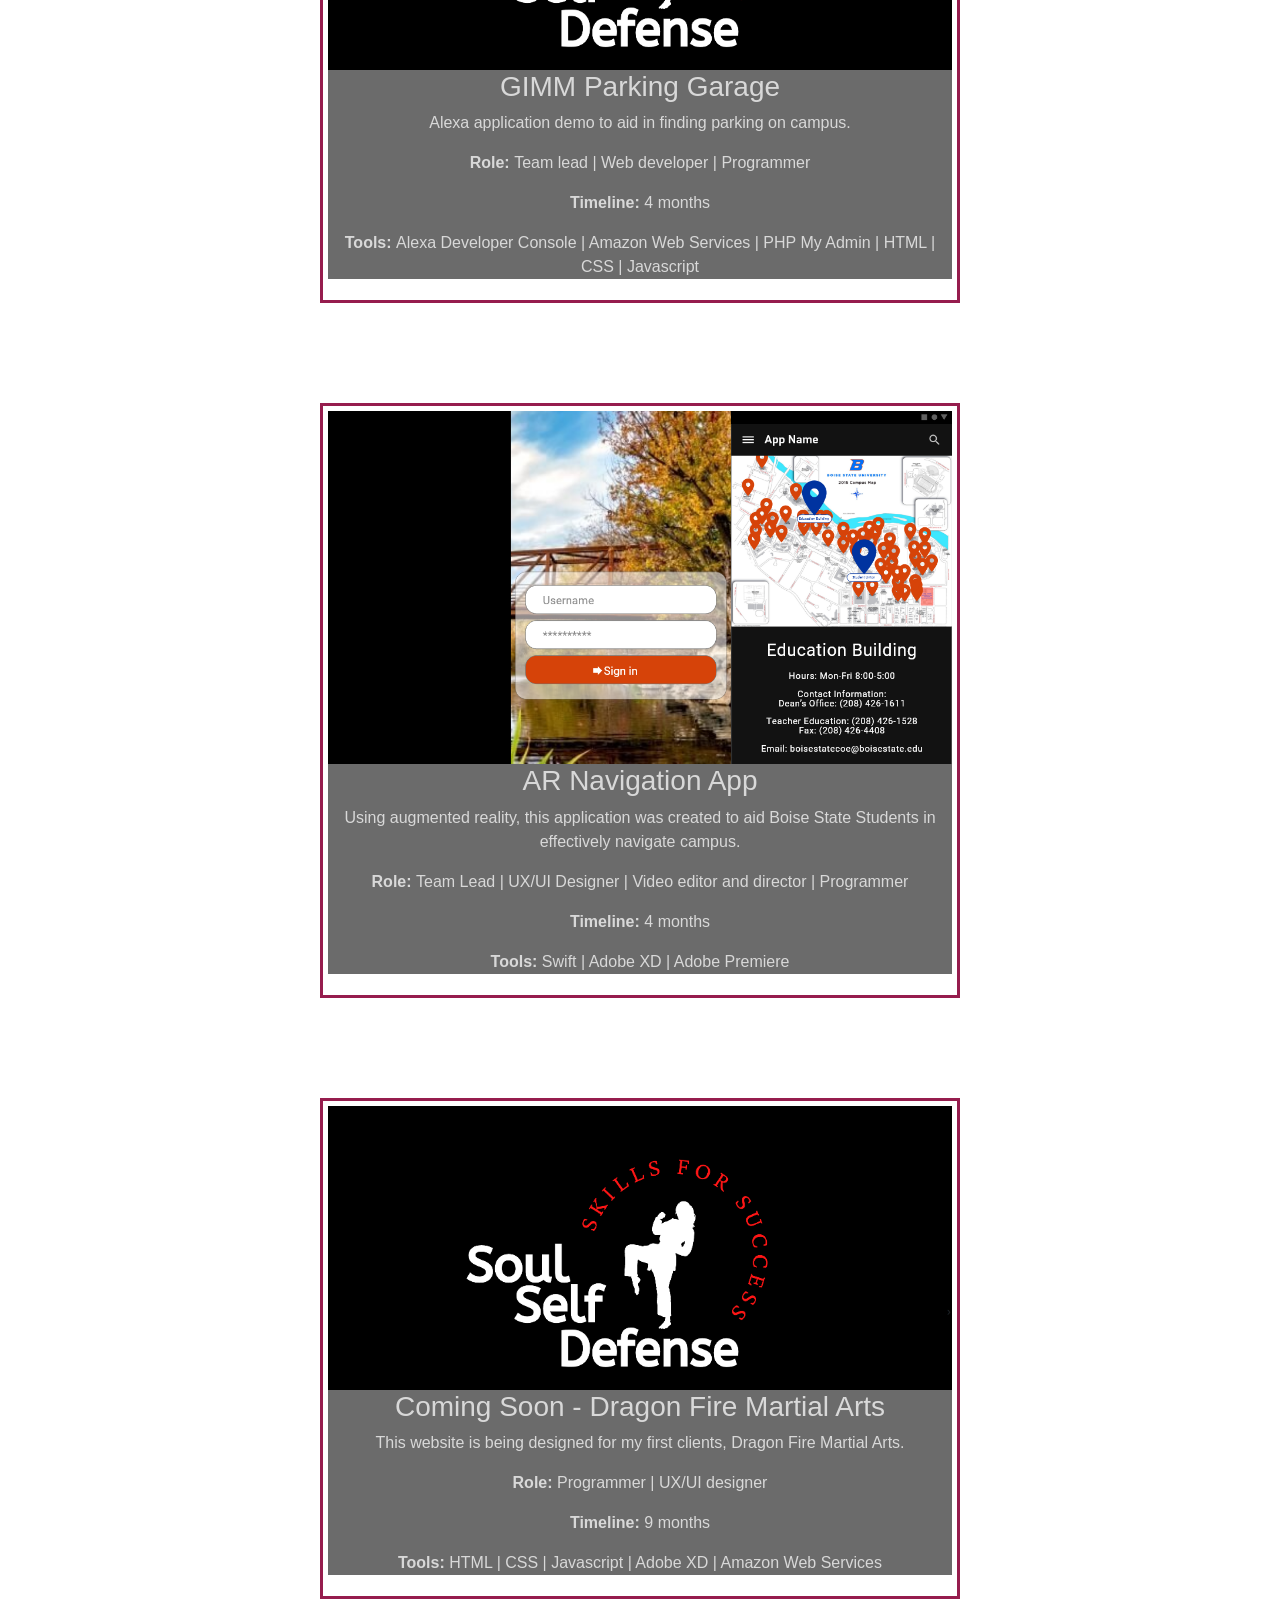
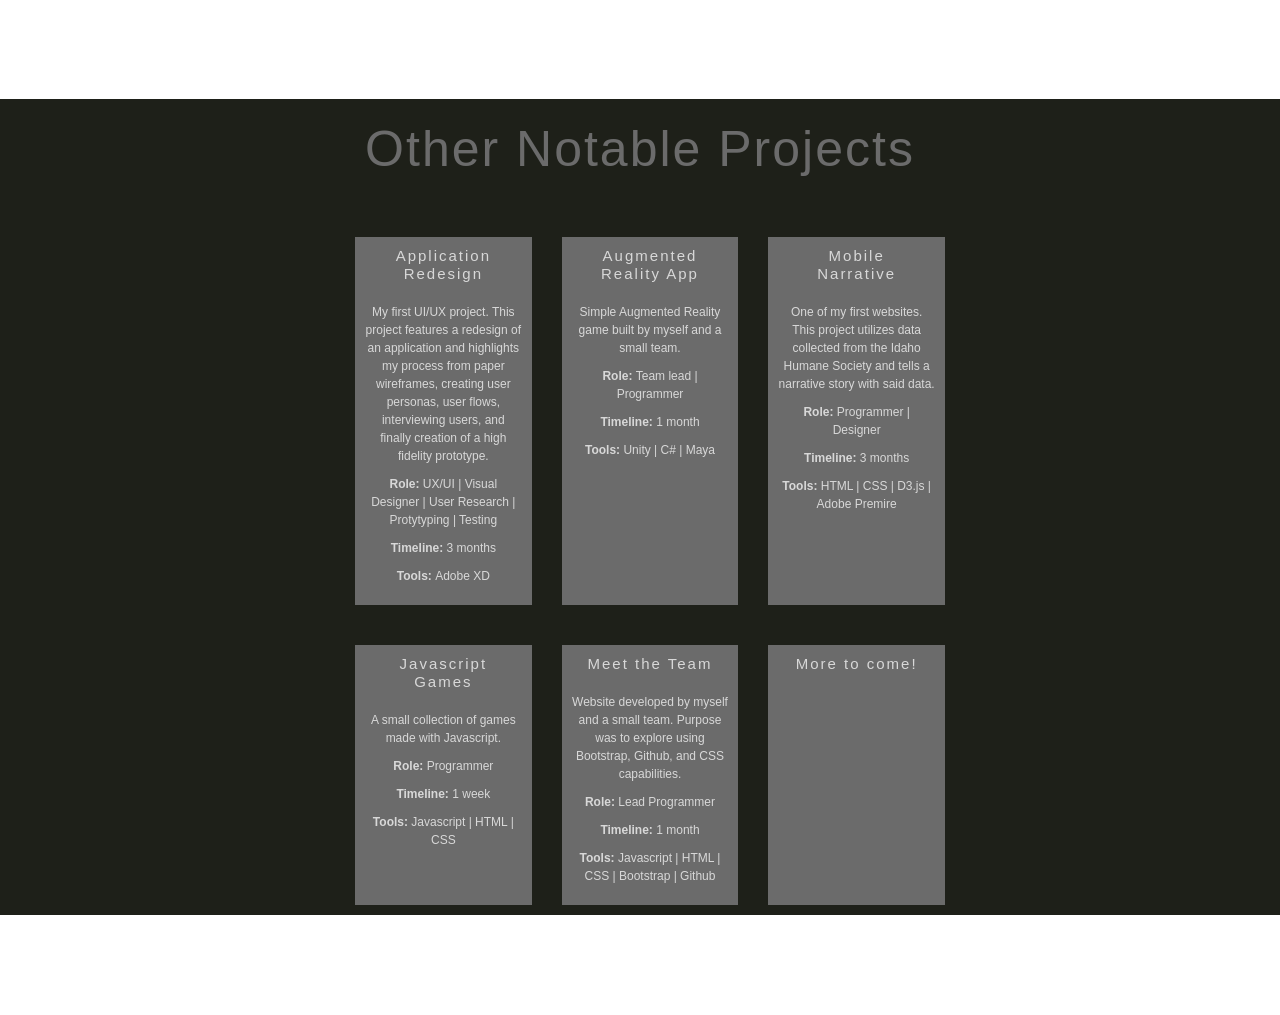
==== commit 0cc475a7: "about page" ====
--- a/index.html
+++ b/index.html
@@ -23,7 +23,7 @@
                     <nav class="navbar float-right">
                         <div class="nav">
                             <a href="#">Work</a>
-                            <a href="#">About</a>
+                            <a href="About.html">About</a>
                             <a href="mailto:kalynmarimitchell@gmail.com">Contact</a>
                         </div>
                     </nav>
@@ -46,7 +46,8 @@
                         <br>
                         <br>
                         With a passion for web development and UX design, I aim to create innovative and positive
-                        digital experiences.</p>
+                        digital experiences.
+                    </p>
                 </div>
                 <div class="col-4">
                 </div>
@@ -65,20 +66,23 @@
                 <div class="col-6 img-border">
                     <div class="container-text-overlay">
                         <img src="Images/SSDMain.png" class="img-fluid">
-                        <div class="img-text-right">
-                            <h3>GIMM Parking Garage</h3>
-                            <p>Alexa application demo to aid in finding parking on campus.</p>
-                            <p>
-                                <b>Role: </b>Team lead | Web developer | Programmer
-                            </p>
-                            <p>
-                                <b>Timeline: </b>4 months
-                            </p>
-                            <p>
-                                <b>Tools: </b>Alexa Developer Console | Amazon Web Services | PHP My Admin | HTML | CSS
-                                | Javascript
-                            </p>
-                        </div>
+                        <a href="https://www.harrisongroom.net">
+                            <div class="img-text-box">
+                                <h3>GIMM Parking Garage</h3>
+                                <p>Alexa application demo to aid in finding parking on campus.</p>
+                                <p>
+                                    <b>Role: </b>Team lead | Web developer | Programmer
+                                </p>
+                                <p>
+                                    <b>Timeline: </b>4 months
+                                </p>
+                                <p>
+                                    <b>Tools: </b>Alexa Developer Console | Amazon Web Services | PHP My Admin | HTML |
+                                    CSS
+                                    | Javascript
+                                </p>
+                            </div>
+                        </a>
                     </div>
                 </div>
                 <div class="col-3"></div>
@@ -89,7 +93,7 @@
                     <a href="Swift.html">
                         <div class="container-text-overlay">
                             <img src="Images/Swift.png" class="img-fluid">
-                            <div class="img-text-left">
+                            <div class="img-text-box">
                                 <h3>AR Navigation App</h3>
                                 <p>Using augmented reality, this application was created to aid Boise State Students
                                     in effectively navigate campus.</p>
@@ -108,7 +112,7 @@
                 <div class="col-6 img-border">
                     <div class="container-text-overlay">
                         <img src="Images/SSDMain.png" class="img-fluid">
-                        <div class="img-text-right">
+                        <div class="img-text-box">
                             <h3>Coming Soon - Dragon Fire Martial Arts</h3>
                             <p>This website is being designed for my first clients, Dragon Fire Martial Arts.</p>
                             <p>
--- a/style.css
+++ b/style.css
@@ -71,14 +71,12 @@
     height: 100%;
 }
 
-.img-text-right {
+.img-text-box {
     background-color: #6b6b6b;
     color: rgb(216, 216, 216);
-    text-align: center;
-    position: absolute;
     top: 0%;
     right: 0%;
-    width: 30%;
+    width: 100%;
     height: 100%;
 }
 
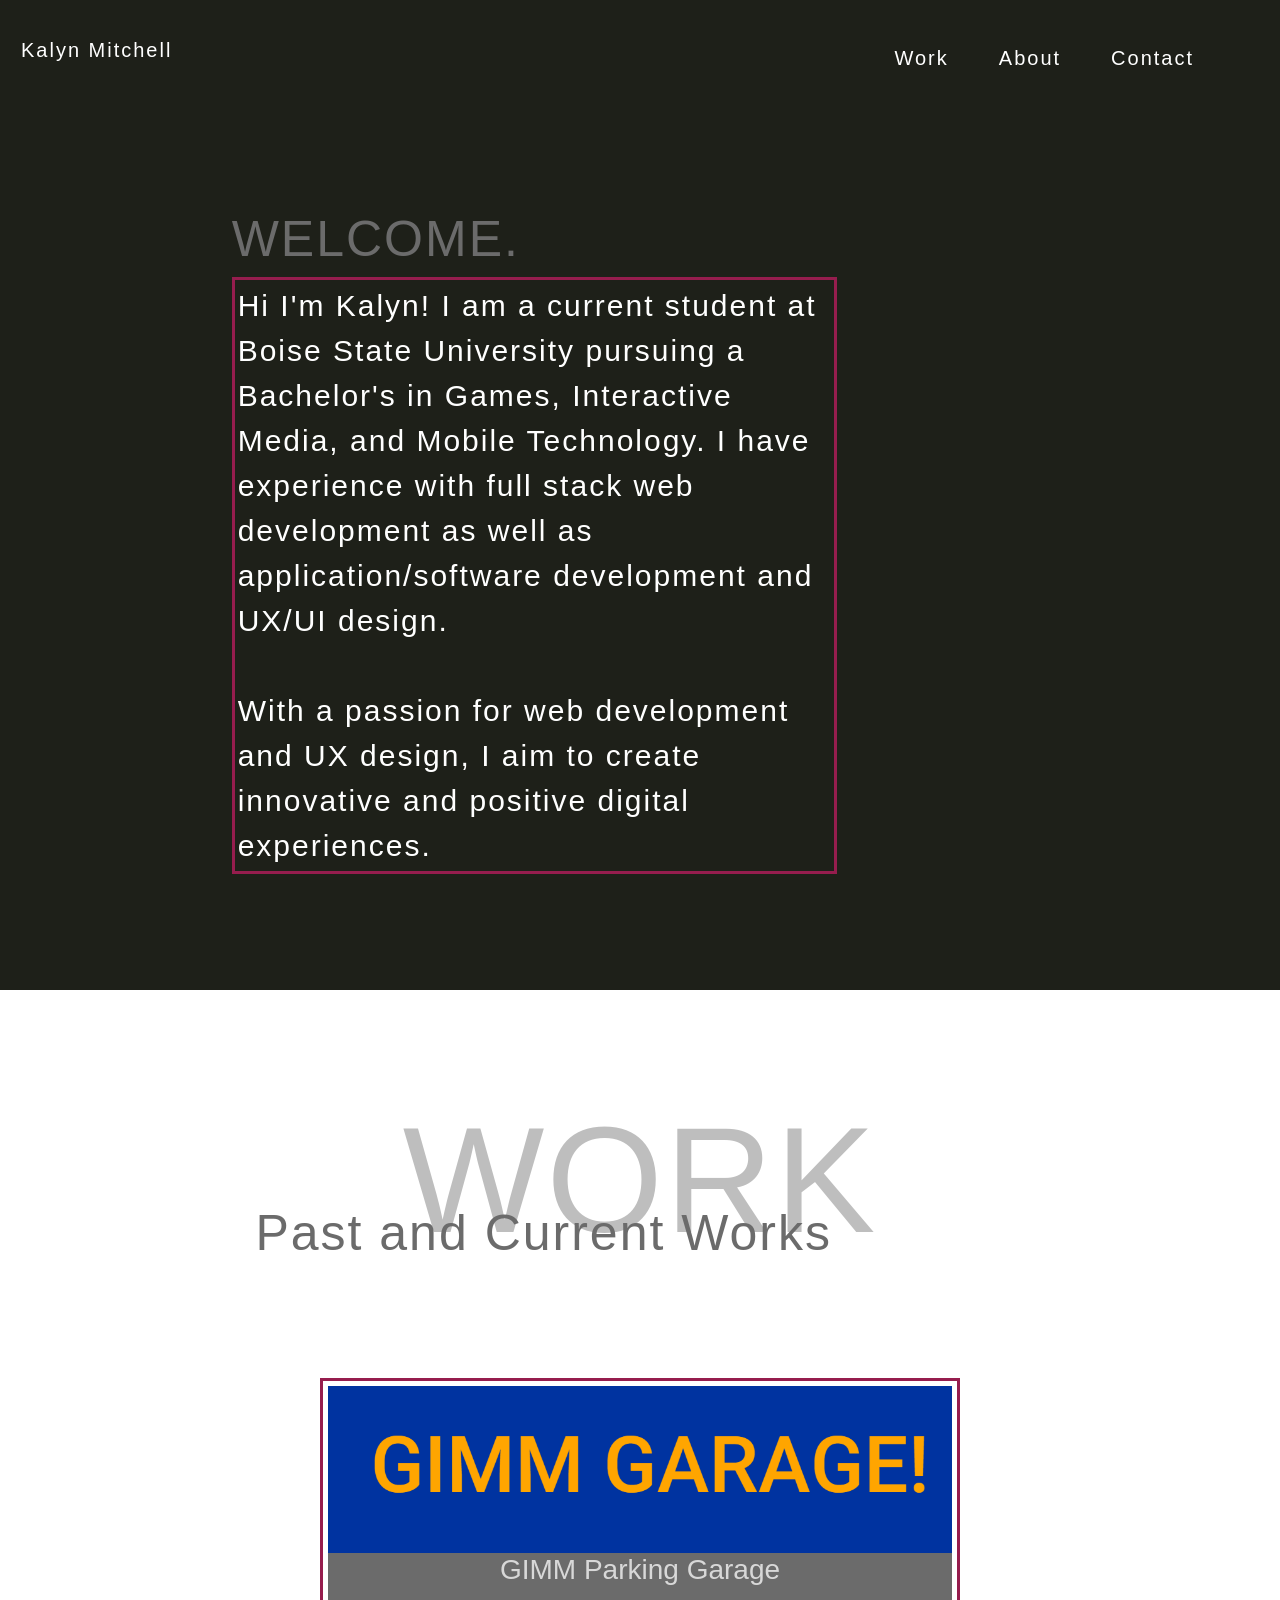
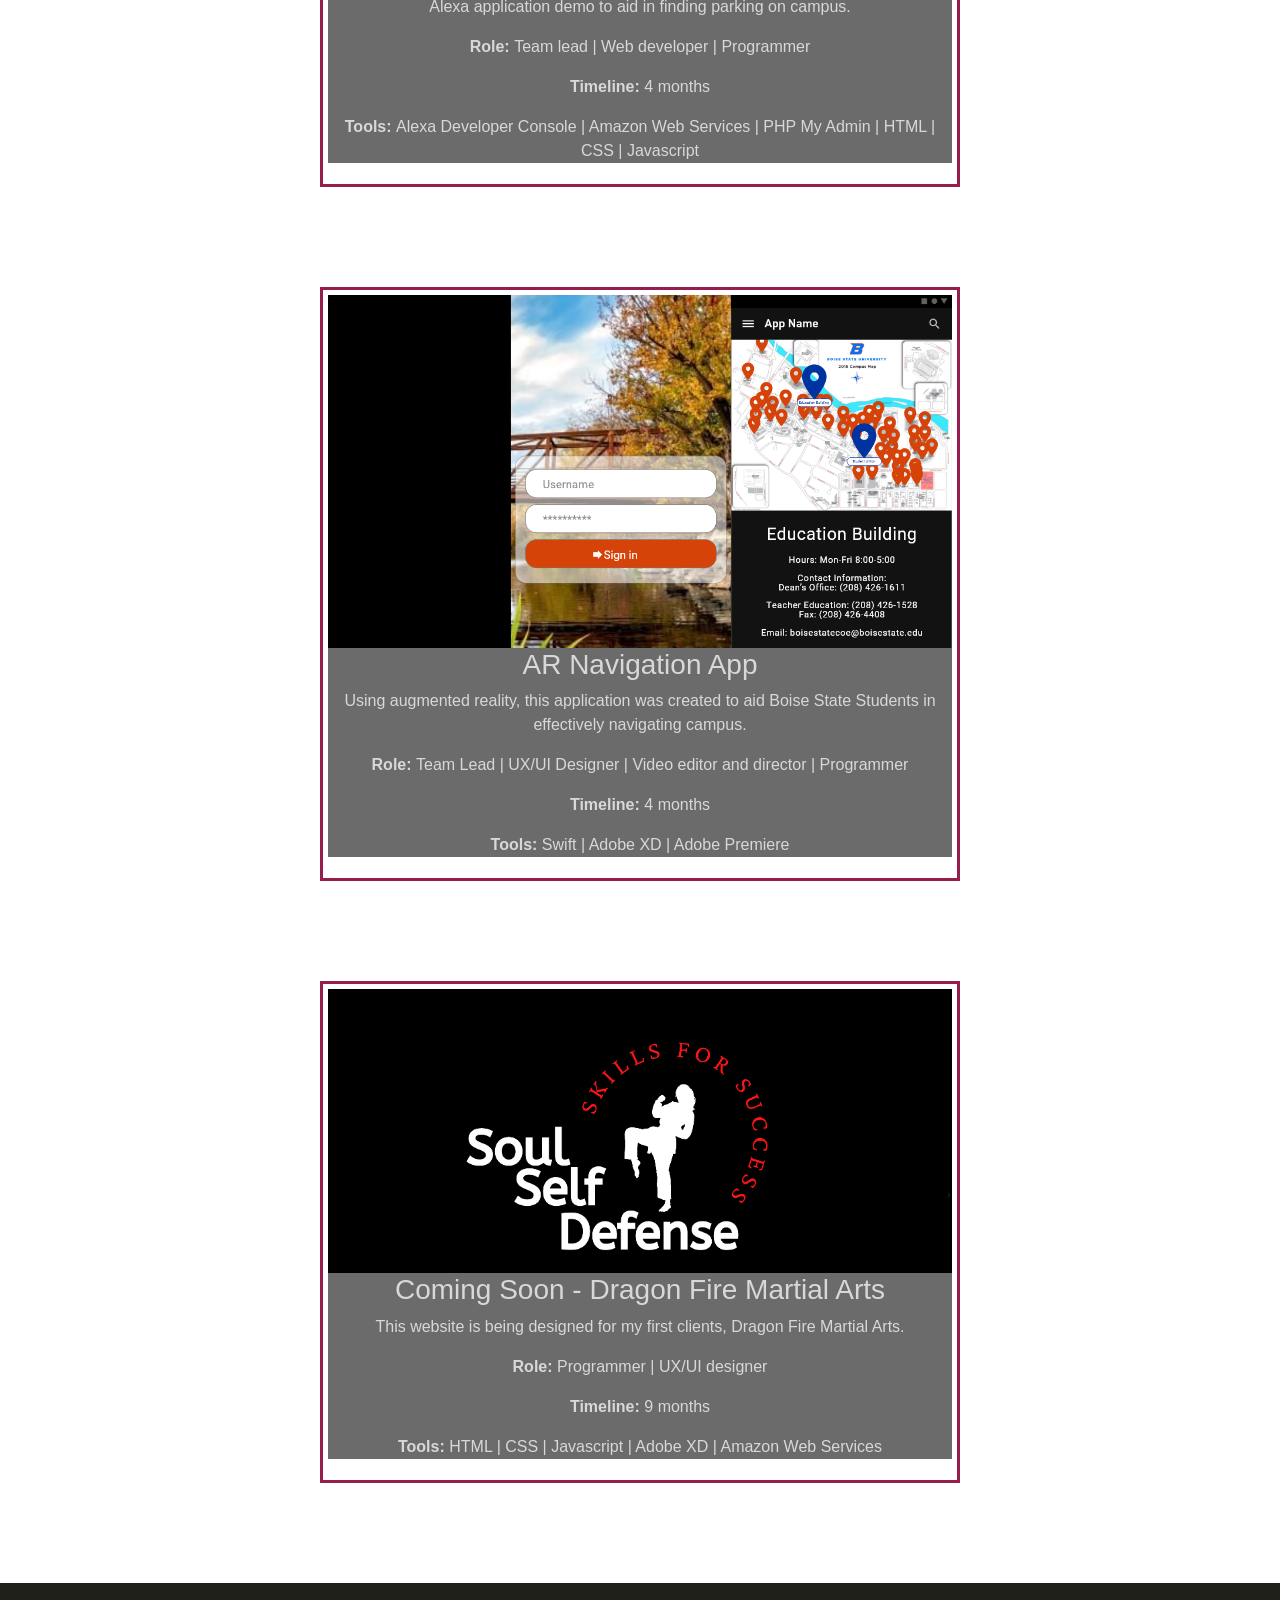
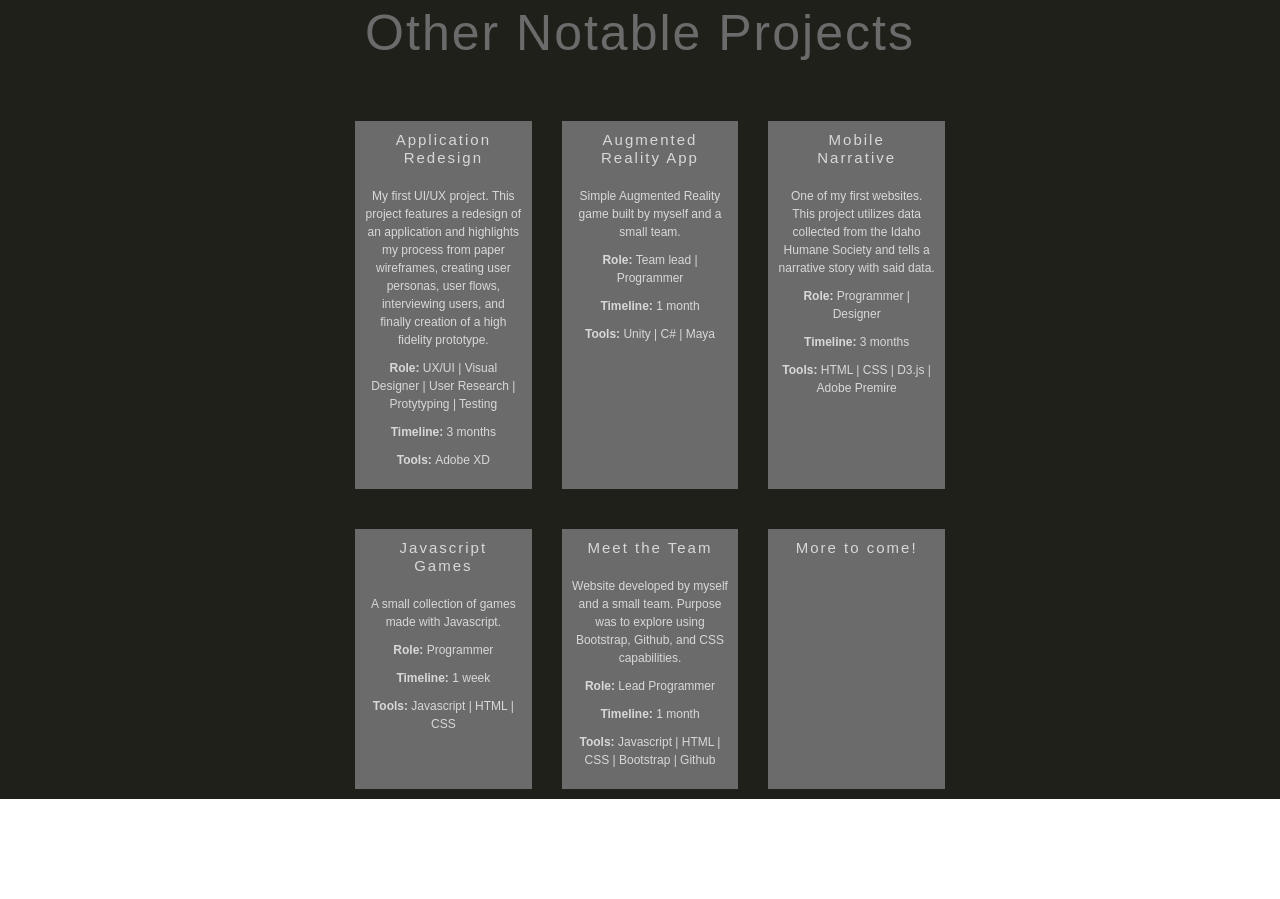
==== commit af8711d0: "completed layout" ====
--- a/index.html
+++ b/index.html
@@ -65,8 +65,8 @@
                 <div class="col-3"></div>
                 <div class="col-6 img-border">
                     <div class="container-text-overlay">
-                        <img src="Images/SSDMain.png" class="img-fluid">
-                        <a href="https://www.harrisongroom.net">
+                        <img src="Images/GIMMGarage.png" class="img-fluid">
+                        <a href="Projects/GimmGarage/WebPage/index.html" target="_blank">
                             <div class="img-text-box">
                                 <h3>GIMM Parking Garage</h3>
                                 <p>Alexa application demo to aid in finding parking on campus.</p>
@@ -96,7 +96,7 @@
                             <div class="img-text-box">
                                 <h3>AR Navigation App</h3>
                                 <p>Using augmented reality, this application was created to aid Boise State Students
-                                    in effectively navigate campus.</p>
+                                    in effectively navigating campus.</p>
                                 <p><b>Role: </b> Team Lead | UX/UI Designer | Video editor and director | Programmer
                                 </p>
                                 <p><b>Timeline: </b>4 months</p>
@@ -175,7 +175,7 @@
                         </a>
                     </div>
                     <div class="col-2">
-                        <a href="Projects/MobileNarrative/Html/MobileNarrative.html">
+                        <a href="Projects/MobileNarrative/Html/MobileNarrative.html" target="_blank">
                             <div class="text-box">
                                 <h1>Mobile Narrative</h1>
                                 <p> One of my first websites. This project utilizes data collected from the Idaho Humane
@@ -197,7 +197,7 @@
                 <div class="row background-dark">
                     <div class="col-3"></div>
                     <div class="col-2">
-                        <a href="https://kayiznbii.github.io/">
+                        <a href="https://kayiznbii.github.io/" target="_blank">
                             <div class="text-box">
                                 <h1>Javascript Games</h1>
                                 <p>A small collection of games made with Javascript.
@@ -213,7 +213,7 @@
                         </a>
                     </div>
                     <div class="col-2">
-                        <a href="Projects/MyCSS/index.html">
+                        <a href="Projects/MyCSS/index.html" target="_blank">
                             <div class="text-box">
                                 <h1>Meet the Team</h1>
                                 <p> Website developed by myself and a small team. Purpose was to explore using
